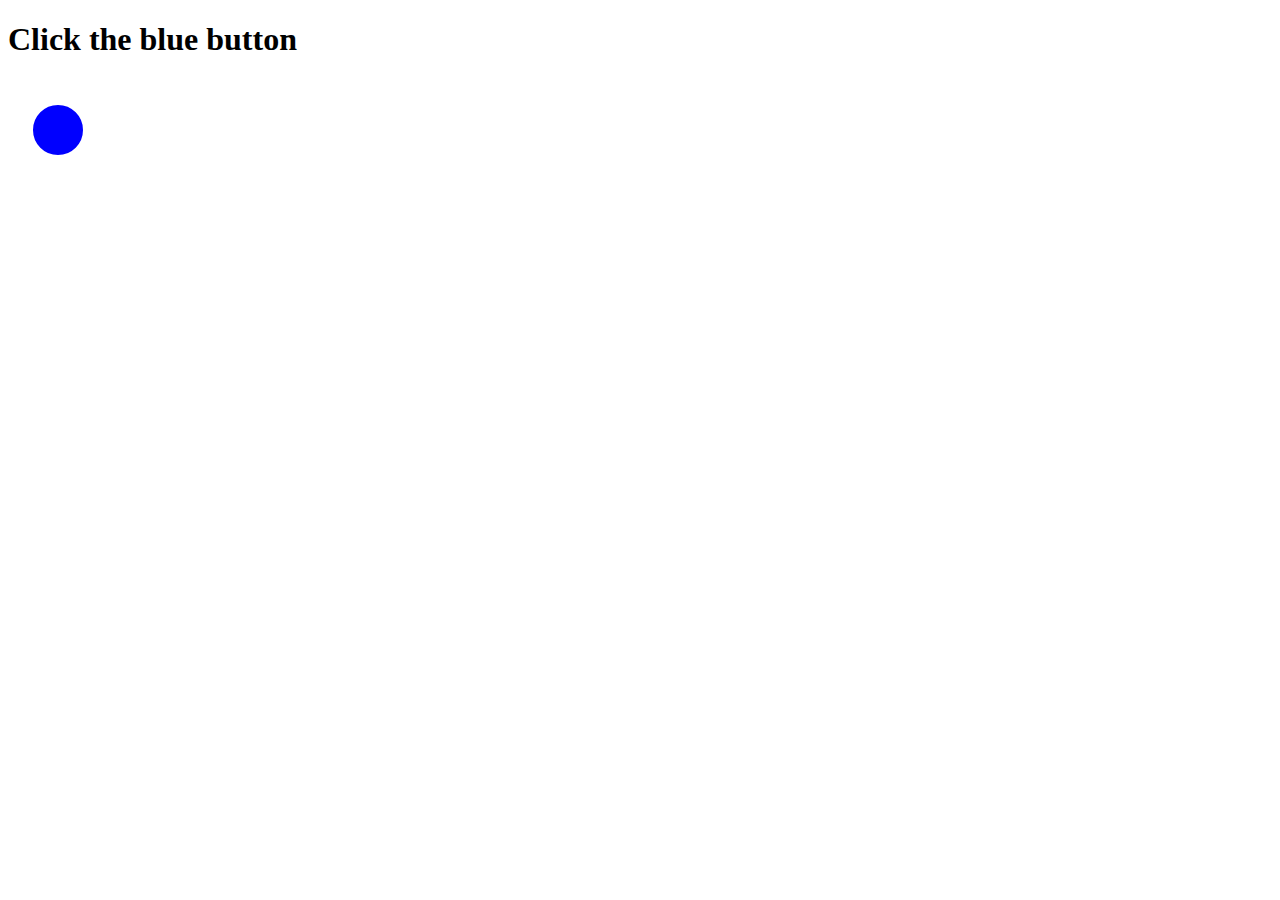
==== index.html @ 16896fad "add index" ====
<!DOCTYPE html>
<html lang="en">
<head>
    <meta charset="UTF-8">
    <meta http-equiv="X-UA-Compatible" content="IE=edge">
    <meta name="viewport" content="width=device-width, initial-scale=1.0">
    <title>Intro-HTML</title>
</head>
<body>
    <p>
        <h1>Click the blue button</h1>
    
    </p>

    <a href="https://github.com/ajiepamungkasep/onxp-intro-html">
        <svg width="100" height="100">
            <circle cx="50" cy="50" r="50" stroke="white" stroke-width="50" fill="blue";/>
        </svg>
    </a>


</body>
</html>
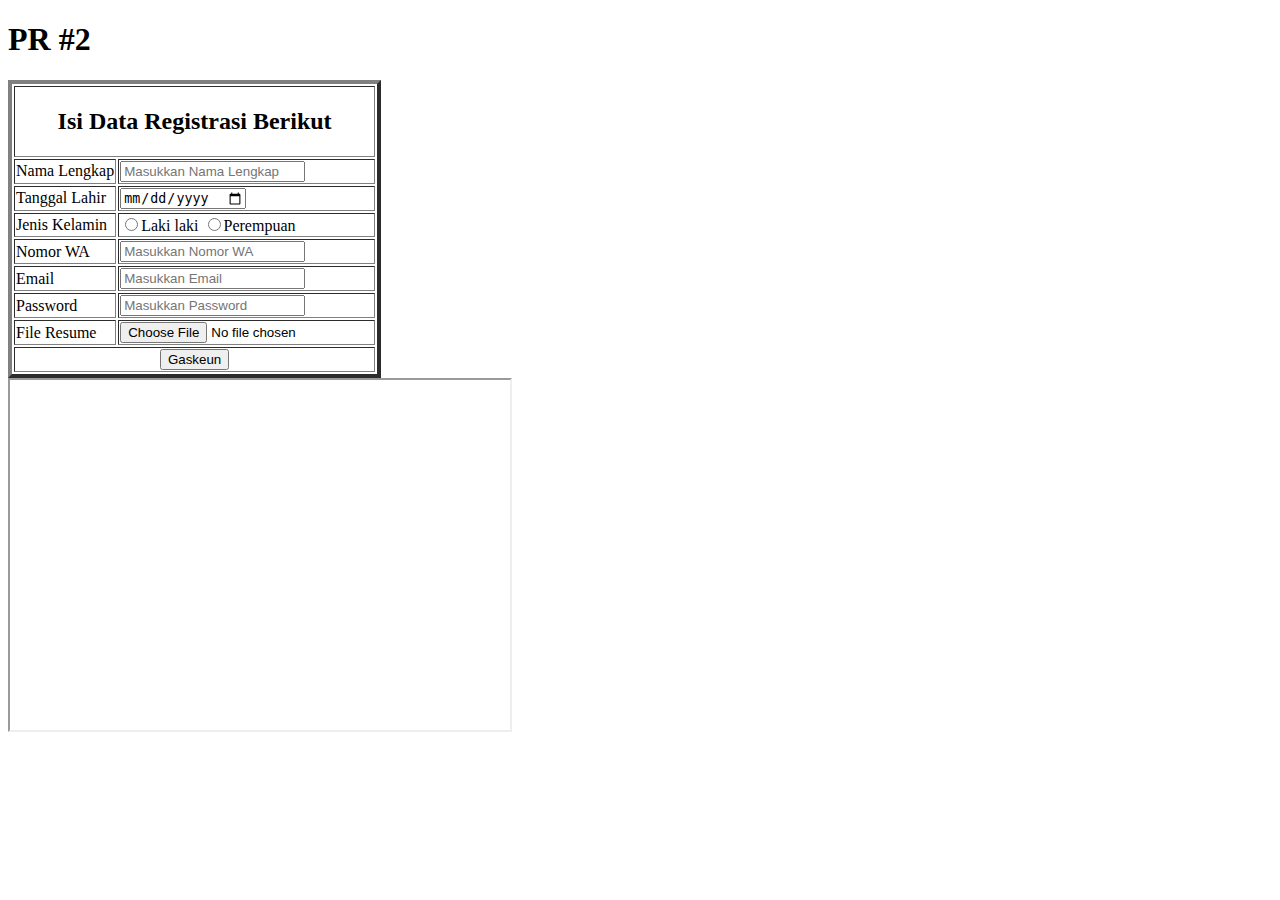
==== commit d69f2e6b: "add form" ====
--- a/index.html
+++ b/index.html
@@ -4,20 +4,79 @@
     <meta charset="UTF-8">
     <meta http-equiv="X-UA-Compatible" content="IE=edge">
     <meta name="viewport" content="width=device-width, initial-scale=1.0">
-    <title>Intro-HTML</title>
+    <title>Advanced-HTML</title>
 </head>
 <body>
-    <p>
-        <h1>Click the blue button</h1>
+     <h1>PR #2</h1>
+        <table border="4">
+            <form action="./submit.html" method="get" id="myform">
+              <tr>
+                  <th colspan="2"><h2>Isi Data Registrasi Berikut</h2></th>
+              </tr>
+              <tr>
+                <td>Nama Lengkap</td>
+                <td><input type="text" name="nama" id="nama" placeholder="Masukkan Nama Lengkap"></td>
+              </tr>
+              <tr>
+                <td>Tanggal Lahir</td>
+                <td><input type="date" name="birthday" id="birthday"></td>
+              </tr>
+              <tr>
+                <td>Jenis Kelamin</td>
+                <td>
+                    <input type="radio" name="gender">Laki laki
+                    <input type="radio" name="gender">Perempuan
+                </td>
+              </tr>
+              <tr>
+                <td>Nomor WA</td>
+                <td>
+                    <input
+                    placeholder="Masukkan Nomor WA" 
+                    type="text" name="nomorwa" id="nomorwa" 
+                    pattern="[62].[0-9]{10,13}"
+                    oninvalid="this.setCustomValidity('Mohon masukkan nomor WA diawali dengan 62')">
+                    
+                </td>
+              </tr>
+              <tr>
+                <td>Email</td>
+                <td><input type="email" name="email" id="email" placeholder="Masukkan Email"></td>
+              </tr>
+              <tr>
+                <td>Password</td>
+                <td><input type="password" name="pwd" id="pwd" placeholder="Masukkan Password"></td>
+              </tr>
+              <tr>
+                <td>File Resume</td>
+                <td><input type="file" name="cv" id="file" accept=".pdf" placeholder="Masukkan File .pdf"></td>
+              </tr>
+              <tr>
+                <th colspan="2"><input type="submit" value="Gaskeun"></th>
+              </tr>
+            </form>
+
+            <script>
+                function processForm() {
+                        const form = document.getElementById('myform');
+                        const formData = new FormData(form);
+                        const data = {};
     
-    </p>
+                        for (let [key, value] of formData) {
+                                data[key] = value;
+                        }
+    
+                        alert(`Name: ${data.nama}, Email: ${data.email}`);
+                }
+            </script>
+          
+          </table>
 
-    <a href="https://github.com/ajiepamungkasep/onxp-intro-html">
-        <svg width="100" height="100">
-            <circle cx="50" cy="50" r="50" stroke="white" stroke-width="50" fill="blue";/>
-        </svg>
-    </a>
-
+    <div>
+      <iframe width="500" height="350" src="https://www.youtube.com/embed/mPpW_0wwEAA">
+      </iframe>
+    </div>
+              
 
 </body>
 </html>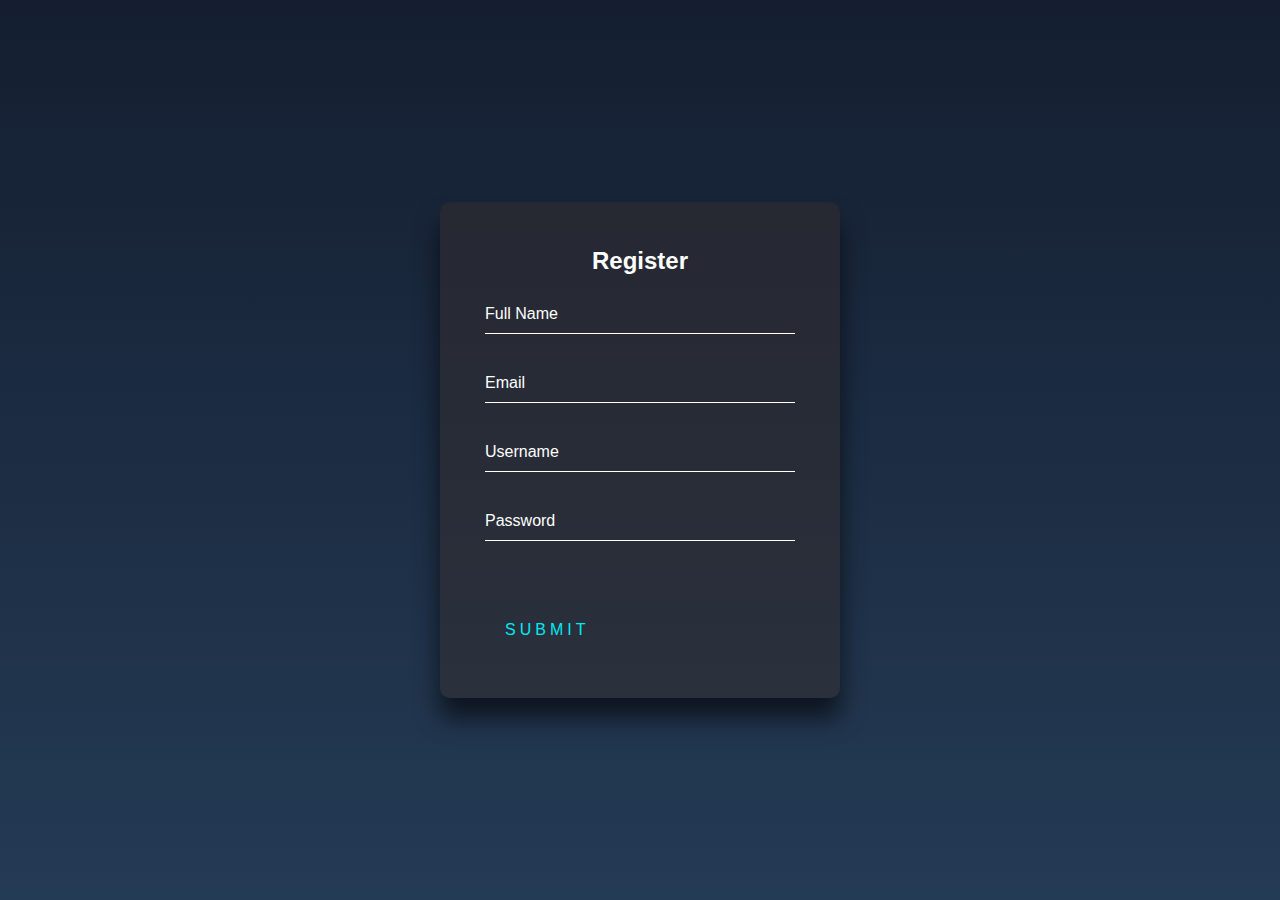
==== commit 331bc901: "add css" ====
--- a/index.html
+++ b/index.html
@@ -1,82 +1,43 @@
 <!DOCTYPE html>
-<html lang="en">
-<head>
-    <meta charset="UTF-8">
-    <meta http-equiv="X-UA-Compatible" content="IE=edge">
-    <meta name="viewport" content="width=device-width, initial-scale=1.0">
-    <title>Advanced-HTML</title>
-</head>
-<body>
-     <h1>PR #2</h1>
-        <table border="4">
-            <form action="./submit.html" method="get" id="myform">
-              <tr>
-                  <th colspan="2"><h2>Isi Data Registrasi Berikut</h2></th>
-              </tr>
-              <tr>
-                <td>Nama Lengkap</td>
-                <td><input type="text" name="nama" id="nama" placeholder="Masukkan Nama Lengkap"></td>
-              </tr>
-              <tr>
-                <td>Tanggal Lahir</td>
-                <td><input type="date" name="birthday" id="birthday"></td>
-              </tr>
-              <tr>
-                <td>Jenis Kelamin</td>
-                <td>
-                    <input type="radio" name="gender">Laki laki
-                    <input type="radio" name="gender">Perempuan
-                </td>
-              </tr>
-              <tr>
-                <td>Nomor WA</td>
-                <td>
-                    <input
-                    placeholder="Masukkan Nomor WA" 
-                    type="text" name="nomorwa" id="nomorwa" 
-                    pattern="[62].[0-9]{10,13}"
-                    oninvalid="this.setCustomValidity('Mohon masukkan nomor WA diawali dengan 62')">
-                    
-                </td>
-              </tr>
-              <tr>
-                <td>Email</td>
-                <td><input type="email" name="email" id="email" placeholder="Masukkan Email"></td>
-              </tr>
-              <tr>
-                <td>Password</td>
-                <td><input type="password" name="pwd" id="pwd" placeholder="Masukkan Password"></td>
-              </tr>
-              <tr>
-                <td>File Resume</td>
-                <td><input type="file" name="cv" id="file" accept=".pdf" placeholder="Masukkan File .pdf"></td>
-              </tr>
-              <tr>
-                <th colspan="2"><input type="submit" value="Gaskeun"></th>
-              </tr>
-            </form>
-
-            <script>
-                function processForm() {
-                        const form = document.getElementById('myform');
-                        const formData = new FormData(form);
-                        const data = {};
-    
-                        for (let [key, value] of formData) {
-                                data[key] = value;
-                        }
-    
-                        alert(`Name: ${data.nama}, Email: ${data.email}`);
-                }
-            </script>
-          
-          </table>
-
-    <div>
-      <iframe width="500" height="350" src="https://www.youtube.com/embed/mPpW_0wwEAA">
-      </iframe>
+<html>
+  <head>
+    <link rel="stylesheet" href="./assets/style.css" />
+    <link rel="preconnect" href="https://fonts.googleapis.com" />
+    <link rel="preconnect" href="https://fonts.gstatic.com" crossorigin />
+    <link
+      href="https://fonts.googleapis.com/css2?family=Oswald:wght@200..700&family=Roboto:ital,wght@0,100;0,300;0,400;0,500;0,700;0,900;1,100;1,300;1,400;1,500;1,700;1,900&display=swap"
+      rel="stylesheet"
+    />
+    <title>Assignment 3</title>
+  </head>
+  <body>
+    <div class="login-box">
+      <h2>Register</h2>
+      <form>
+        <div class="user-box">
+          <input type="text" name="" required="">
+          <label>Full Name</label>
+        </div>
+        <div class="user-box">
+          <input type="email" name="" required="">
+          <label>Email</label>
+        </div>
+        <div class="user-box">
+          <input type="text" name="" required="">
+          <label>Username</label>
+        </div>
+        <div class="user-box">
+          <input type="password" name="" required="">
+          <label>Password</label>
+        </div>
+        <a href="./submit.html">
+          <span></span>
+          <span></span>
+          <span></span>
+          <span></span>
+          Submit
+        </a>
+      </form>
     </div>
-              
-
-</body>
+  </body>
 </html>--- a/assets/style.css
+++ b/assets/style.css
@@ -0,0 +1,167 @@
+html {
+    height: 100%;
+  }
+  body {
+    margin:0;
+    padding:0;
+    font-family: sans-serif;
+    background: linear-gradient(#141e30, #243b55);
+  }
+  
+  .login-box {
+    position: absolute;
+    top: 50%;
+    left: 50%;
+    width: 400px;
+    padding: 45px;
+    transform: translate(-50%, -50%);
+    background: rgba(51, 44, 44, 0.5);
+    box-sizing: border-box;
+    box-shadow: 0 20px 25px rgba(0,0,0,.6);
+    border-radius: 10px;
+  }
+  
+  .login-box h2 {
+    margin: 0 0 20px;
+    padding: 0;
+    color: #fff;
+    text-align: center;
+  }
+  
+  .login-box .user-box {
+    position: relative;
+  }
+  
+  .login-box .user-box input {
+    width: 100%;
+    padding: 10px 0;
+    font-size: 16px;
+    color: #fff;
+    margin-bottom: 30px;
+    border: none;
+    border-bottom: 1px solid #fff;
+    outline: none;
+    background: transparent;
+  }
+  .login-box .user-box label {
+    position: absolute;
+    top:0;
+    left: 0;
+    padding: 10px 0;
+    font-size: 16px;
+    color: #fff;
+    pointer-events: none;
+    transition: .5s;
+  }
+  
+  .login-box .user-box input:focus ~ label,
+  .login-box .user-box input:valid ~ label {
+    top: -20px;
+    left: 0;
+    color: #03e9f4;
+    font-size: 12px;
+  }
+  
+  .login-box form a {
+    position: relative;
+    display: inline-block;
+    padding: 10px 20px;
+    color: #03e9f4;
+    font-size: 16px;
+    text-decoration: none;
+    text-transform: uppercase;
+    overflow: hidden;
+    transition: .5s;
+    margin-top: 40px;
+    letter-spacing: 4px
+  }
+  
+  .login-box a:hover {
+    background: #03e9f4;
+    color: #fff;
+    border-radius: 5px;
+    box-shadow: 0 0 5px #03e9f4,
+                0 0 25px #03e9f4,
+                0 0 50px #03e9f4,
+                0 0 100px #03e9f4;
+  }
+  
+  .login-box a span {
+    position: absolute;
+    display: block;
+  }
+  
+  .login-box a span:nth-child(1) {
+    top: 0;
+    left: -100%;
+    width: 100%;
+    height: 2px;
+    background: linear-gradient(90deg, transparent, #03e9f4);
+    animation: btn-anim1 1s linear infinite;
+  }
+  
+  @keyframes btn-anim1 {
+    0% {
+      left: -100%;
+    }
+    50%,100% {
+      left: 100%;
+    }
+  }
+  
+  .login-box a span:nth-child(2) {
+    top: -100%;
+    right: 0;
+    width: 2px;
+    height: 100%;
+    background: linear-gradient(180deg, transparent, #03e9f4);
+    animation: btn-anim2 1s linear infinite;
+    animation-delay: .25s
+  }
+  
+  @keyframes btn-anim2 {
+    0% {
+      top: -100%;
+    }
+    50%,100% {
+      top: 100%;
+    }
+  }
+  
+  .login-box a span:nth-child(3) {
+    bottom: 0;
+    right: -100%;
+    width: 100%;
+    height: 2px;
+    background: linear-gradient(270deg, transparent, #03e9f4);
+    animation: btn-anim3 1s linear infinite;
+    animation-delay: .5s
+  }
+  
+  @keyframes btn-anim3 {
+    0% {
+      right: -100%;
+    }
+    50%,100% {
+      right: 100%;
+    }
+  }
+  
+  .login-box a span:nth-child(4) {
+    bottom: -100%;
+    left: 0;
+    width: 2px;
+    height: 100%;
+    background: linear-gradient(360deg, transparent, #03e9f4);
+    animation: btn-anim4 1s linear infinite;
+    animation-delay: .75s
+  }
+  
+  @keyframes btn-anim4 {
+    0% {
+      bottom: -100%;
+    }
+    50%,100% {
+      bottom: 100%;
+    }
+  }